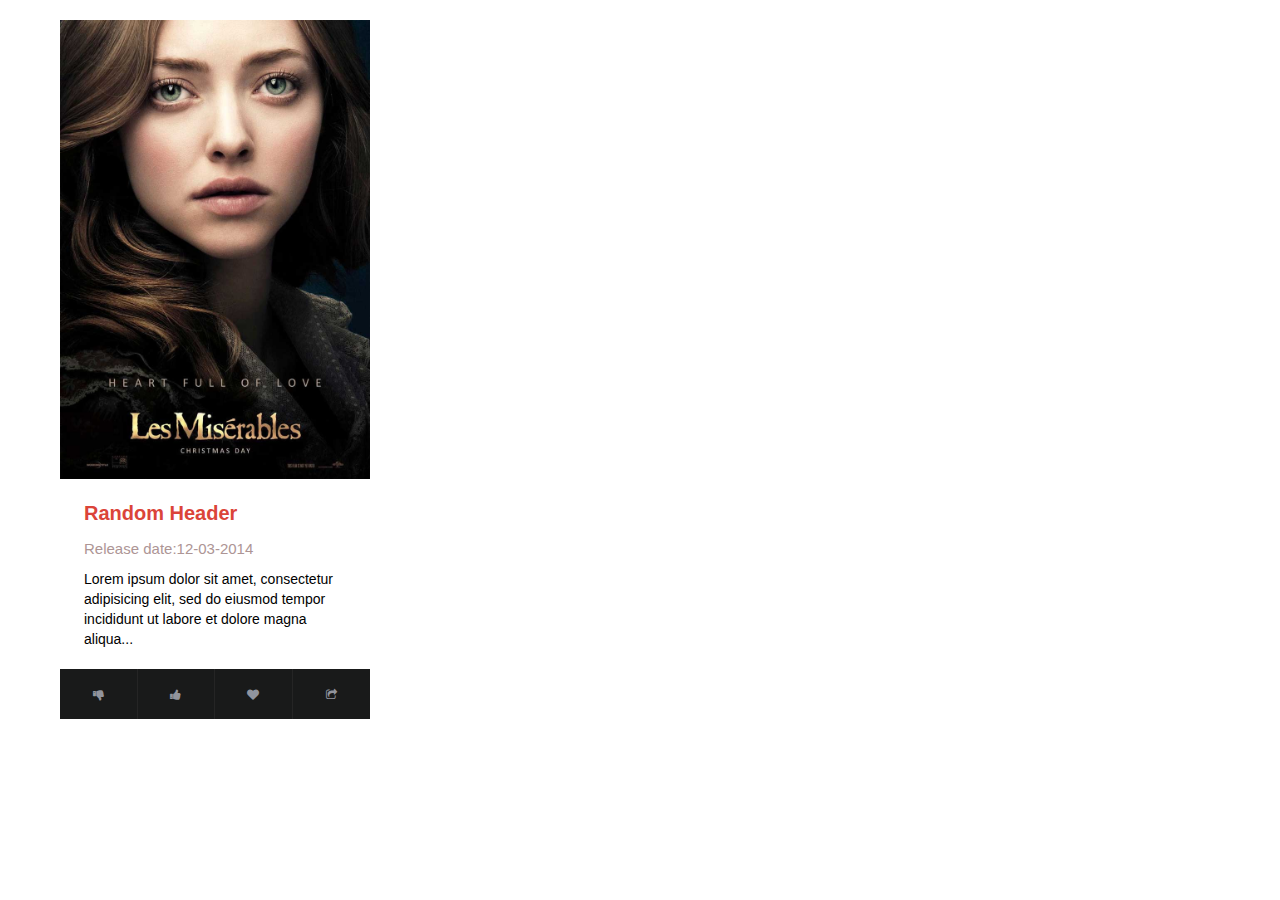
==== card.html @ 7c322c10 "Tweet_review" ====
<!doctype html>
<html>
<head lang="en">
	<meta charset="utf-8">
	<meta name="viewport" content="width=device-width, initial-scale=1, maximum-scale=1, user-scalable=no">
	
	<title>Popcorn - Free Movie Opinion Polls</title> 
	<meta name="description" content="Movie reviews and ratings" />	    
	<meta name="keywords" content="Twitter based movie suggestions">
	<meta property="og:title" content="Twitter world opinions">
	<link rel="shortcut icon" href="images/logo.png">
	<link rel="stylesheet" type="text/css" href="css/bootstrap.min.css">
	<link rel="stylesheet" href="fancybox/jquery.fancybox-v=2.1.5.css" type="text/css" media="screen">
    <link rel="stylesheet" href="css/font-awesome.min.css" rel="stylesheet">

    <link rel="stylesheet" href="css/movie_card.css" rel="stylesheet">
	<link href='http://fonts.googleapis.com/css?family=Titillium+Web:400,600,300,200&subset=latin,latin-ext' rel='stylesheet' type='text/css'>
	
	
	<link rel="prefetch" href="images/zoom.png">
		
</head>

<body>
	
	<ul>
		<li class="movie_item">
			<div class="movie_card">
				<div class="movie_image">
					<img src="images/cards/p1.jpg">
				</div>
				<div class="mov_foot">
				<div class="movie_details">
					<div class="movie_header">Random Header</div>
					<div class="movie_release_date">Release date:12-03-2014</div>
					<div class="movie_snippet">Lorem ipsum dolor sit amet, consectetur adipisicing elit, sed do eiusmod
					tempor incididunt ut labore et dolore magna aliqua...</div>
				</div>
				<div class="movie_footer">
					<ul>
						<li><i class="icon icon-thumbs-down"></i>
						</li><li><i class="icon icon-thumbs-up"></i>
						</li><li><i class="icon icon-heart"></i>
						</li><li><i class="icon icon-share"></i>
						</li>
					</ul>
				</div>
				</div>
			</div>
		</li>
	</ul>
	
</body>

	<!-- SCRIPTS -->
	
	<script src="js/html5shiv.js"></script>
	<script src="js/jquery-1.10.2.min.js"></script>
	<script src="js/jquery-migrate-1.2.1.min.js"></script>
	<script src="js/bootstrap.min.js"></script>
	<script src="js/jquery.easing.1.3.js"></script>
	<script type="text/javascript" src="fancybox/jquery.fancybox.pack-v=2.1.5.js"></script>
	<script src="js/script.js"></script>
	<script src="js/card.js"></script>
	
	<!-- fancybox init -->
	<script>
	$(document).ready(function(e) {
		var lis = $('.nav > li');
		menu_focus( lis[0], 1 );
		
		$(".fancybox").fancybox({
			padding: 10,
			helpers: {
				overlay: {
					locked: false
				}
			}
		});
	
	});
	</script>

</html>
---- css/movie_card.css ----
.movie_item {
	list-style:none; 
	width: 25%;
	height: 40%;
	padding: 0px;
	background-color: white;
	
	margin: 20px;
	border:none;
	display: inline-block;
	

}

.movie_card .movie_image img {
	width: 100%;
	
}
.movie_details
{
padding: 2.0rem 2.4rem;
text-align: left;
}
.mov_foot
{
	border:none;

}
.movie_footer > ul {
	padding: 0;
}

.movie_footer > ul > li {
	list-style: none;

	display: inline-block;
	width: 25%;
	text-align: center;
	padding: 15px 0;
	background: rgba(0,1,1,0.9);
	border-right: 1px solid rgb(37,37,37);
}
.movie_footer > ul > li :nth-child(1)
{
	border-radius: 0px 0px 0px 6px;
}
.movie_footer > ul > li:hover
{
	background:#db4439;
	
}
.movie_footer > ul > li:last-child {
	border-right: 0;
}

.movie_footer > ul > li i {
	font-size: 1.2rem;
	color: #91949d;
}
.movie_footer > ul > li:hover > i {
color: white;
}
.movie_snippet
{
	font-family: helvetica;
	color: black;
}
.movie_header
{	font-size: 20px;
	color: #db4439;
	font-weight: bold;
}
.movie_release_date
{	font-size: 15px;
	margin: 10px 0px;
	color:#AD9595;
}
@media (min-width: 320px) and (max-width: 778px) {
	.movie_snippet
	{
		display: none;
	}
	
	.movie_item 
	{
		width: 90%;
	}
	
}
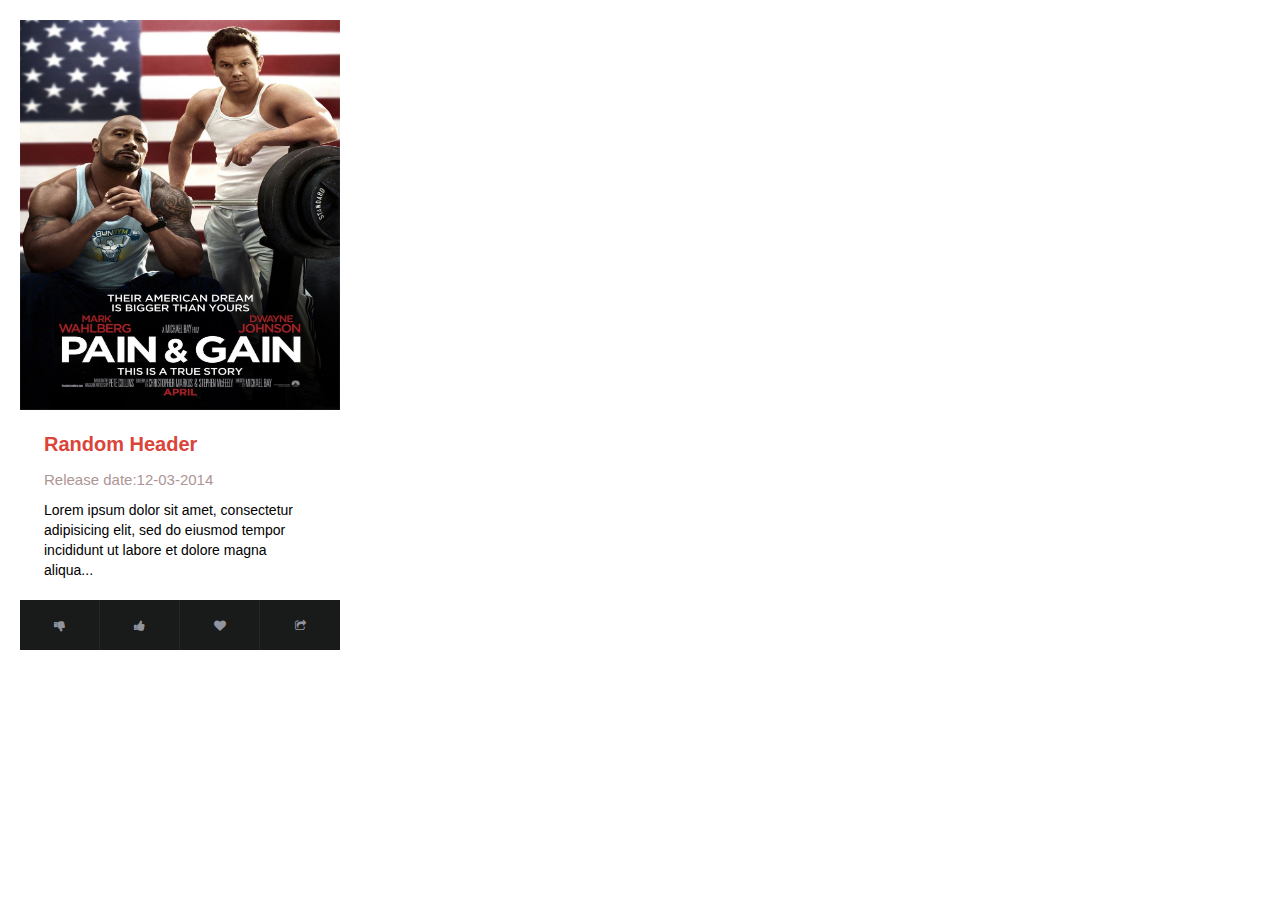
==== commit 2222c954: "Media_queries updated" ====
--- a/card.html
+++ b/card.html
@@ -27,7 +27,7 @@
 		<li class="movie_item">
 			<div class="movie_card">
 				<div class="movie_image">
-					<img src="images/cards/p1.jpg">
+					<img src="images/cards/p9.jpg">
 				</div>
 				<div class="mov_foot">
 				<div class="movie_details">
--- a/css/movie_card.css
+++ b/css/movie_card.css
@@ -1,3 +1,4 @@
+
 .movie_item {
 	list-style:none; 
 	width: 25%;
@@ -14,6 +15,7 @@
 
 .movie_card .movie_image img {
 	width: 100%;
+	max-height: 390px;
 	
 }
 .movie_details
@@ -75,7 +77,8 @@
 	margin: 10px 0px;
 	color:#AD9595;
 }
-@media (min-width: 320px) and (max-width: 778px) {
+
+@media (max-width: 778px) {
 	.movie_snippet
 	{
 		display: none;
@@ -83,7 +86,21 @@
 	
 	.movie_item 
 	{
-		width: 90%;
+		width: 100%;
+		margin: 0 0 20px 0;
 	}
-	
+	.movie_card .movie_image img {
+		width: 100%;
+		max-height: 390000000000px;
+		
+	}
+	.movie_footer > ul > li 
+	{
+		font-size: 18px;
+	}
+}
+
+
+ul {
+	padding: 0;
 }